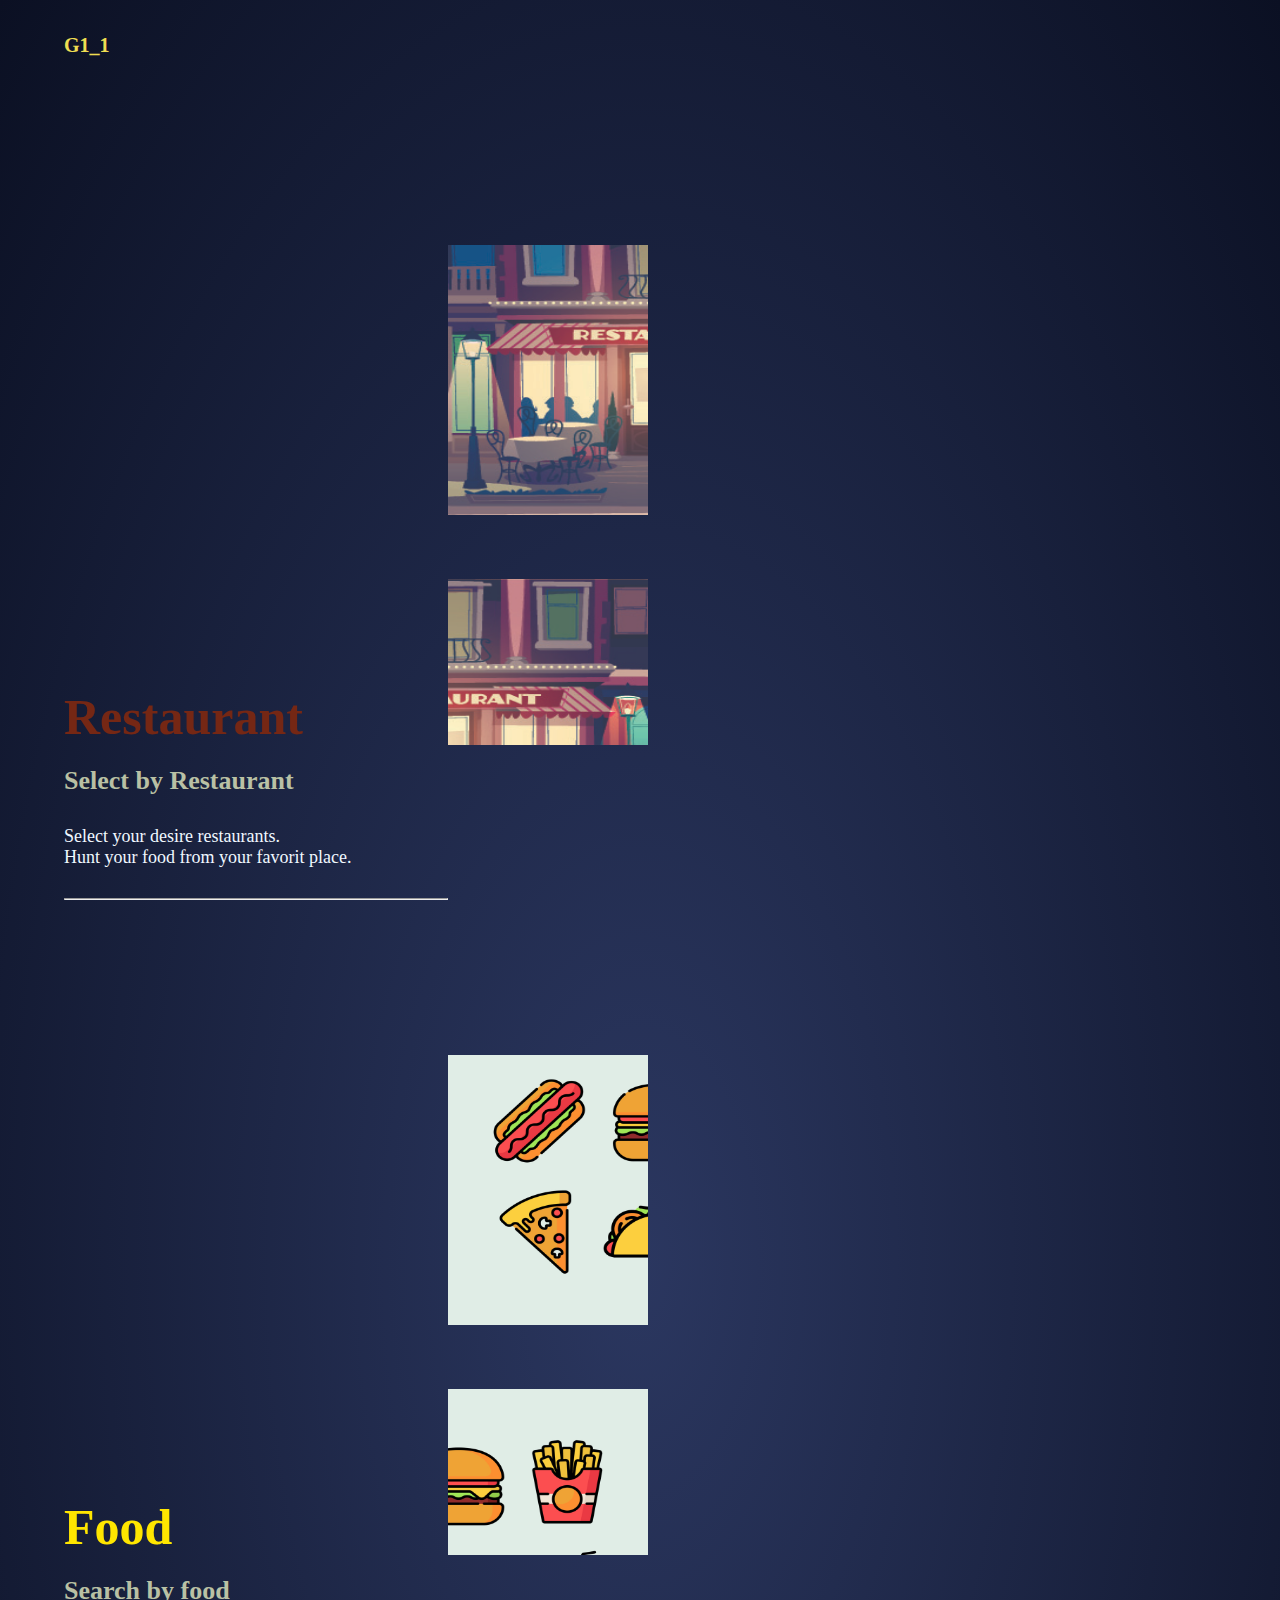
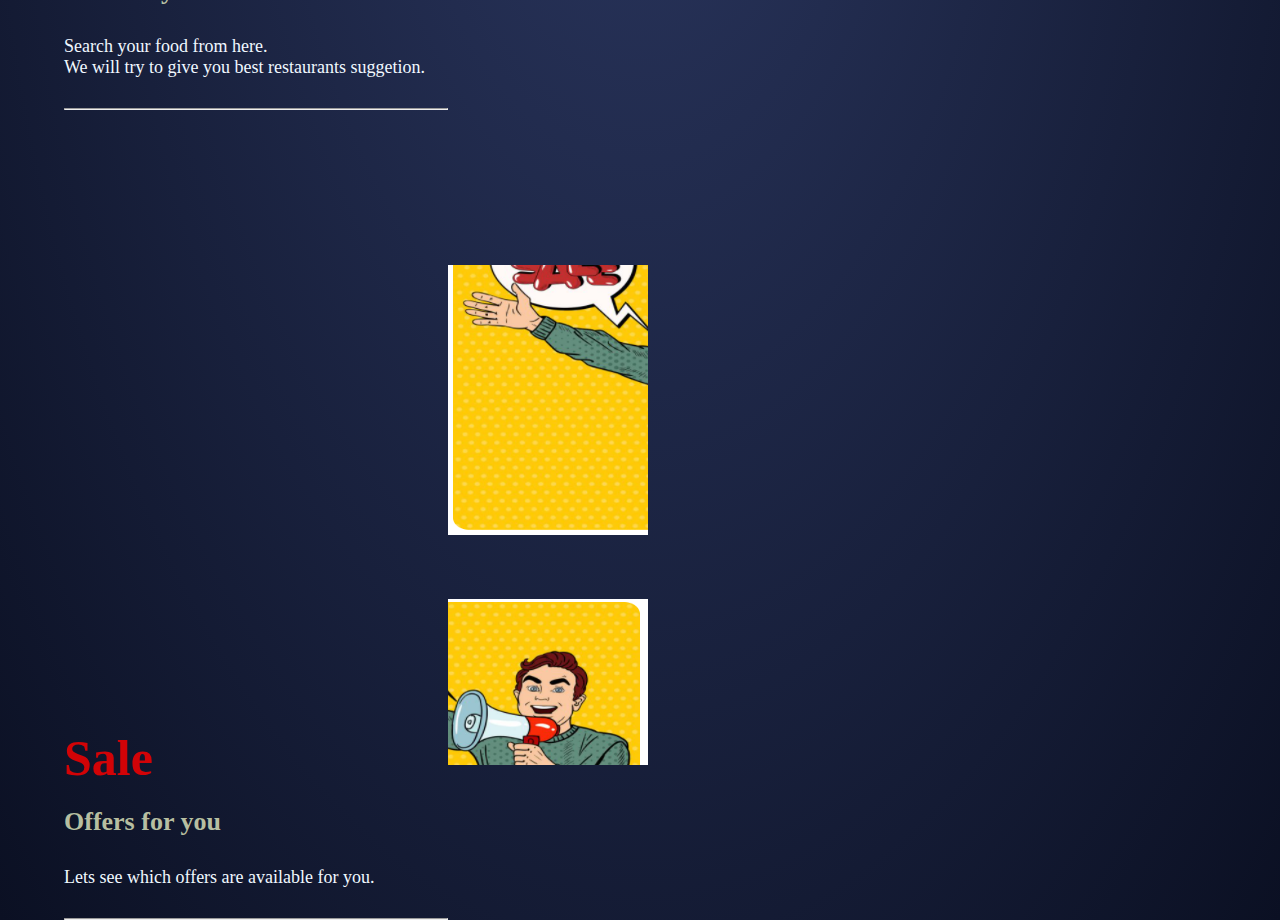
==== Project G1_1 restaurant assistant/View/about.html @ 8b8ab401 "another update" ====
<!DOCTYPE html>
<html lang="en">

<head>
    <meta charset="UTF-8">
    <meta http-equiv="X-UA-Compatible" content="IE=edge">
    <meta name="viewport" content="width=device-width, initial-scale=1.0">
    <title>About</title>
    <link rel="stylesheet" href="./Css/about.css">
</head>

<body>
    <div class="portfolio">
        <header>
            <nav>
                <h2 class="logo" style="color:rgb(238, 222, 82);">G1_1</h2>

            </nav>
            <main>
                <section class="page Restaurant">
                    <div class="details">
                        <h1 style="color:rgb(117, 39, 20);">Restaurant</h1>
                        <h2>Select by Restaurant</h2>
                        <p>Select your desire restaurants. <br> Hunt your food from your favorit place. </p>
                        <hr>
                    </div>
                    <div class="hero">
                        <img class="model-left" src="./Css/Img/funny_restaurant_poster_design_vector_533827-right.jpg" alt="Restaurant">
                        <img class="model-right" src="./Css/Img/funny_restaurant_poster_design_vector_533827.jpg" alt="Restaurant">

                    </div>
                </section>
                <section class="page Food">
                    <div class="details">
                        <h1 style="color:rgb(255, 230, 0);">Food</h1>
                        <h2>Search by food</h2>
                        <p>Search your food from here. <br> We will try to give you best restaurants suggetion. </p>
                        <hr>
                    </div>
                    <div class="hero">
                        <img class="model-left" src="./Css/Img/Summer-Food-Icons-left.jpg" alt="Food">
                        <img class="model-right" src="./Css/Img/Summer-Food-Icons-right.jpg" alt="Food">
                    </div>
                </section>
                <section class="page Sale">
                    <div class="details">
                        <h1 style="color:rgba(247, 0, 0, 0.842);">Sale</h1>
                        <h2>Offers for you</h2>
                        <p>Lets see which offers are available for you.</p>
                        <hr>
                    </div>
                    <div class="hero">
                        <img class="model-left" src="./Css/Img/sale-left.png" alt="Sale">
                        <img class="model-right" src="./Css/Img/sale-right.png" alt="Sale">
                    </div>
                </section>

            </main>

        </header>
    </div>

</body>

</html>
---- Project G1_1 restaurant assistant/View/Css/about.css ----
*,
*::before,
*::after {
    margin: 0;
    padding: 0;
    box-sizing: border-box;
}

body {
    font-family: PopLight;
}

.portfolio {
    color: whitesmoke;
    background: radial-gradient(rgba(43, 55, 96, 1), rgba(11, 16, 35, 1));
}

nav {
    min-height: 10vh;
    width: 90%;
    margin: auto;
    display: flex;
    justify-content: space-between;
    align-items: center;
    padding: 20px 0px;
}

.logo {
    font-size: 20px;
}

.page {
    min-height: 90vh;
    display: grid;
    grid-template-columns: 5% 1fr 1fr 1fr 5%;
}

.hero {
    overflow: hidden;
    height: 500px;
    align-self: center;
    justify-self: center;
}

.hero img {
    height: 300px;
    transition: transform 0.3s ease-out;
    cursor: pointer;
    width: 200px;
}

.model-right {
    transform: translate(0%, 10%);
}

.model-left {
    transform: translate(0%, -10%);
}

.hero:hover .model-right {
    transform: translate(0%, 0%);
}

.hero:hover .model-left {
    transform: translate(0%, 0%);
}

.details {
    grid-column: 2/3;
    align-self: end;
}

.details h1 {
    font-size: 50px;
    font-family: PopRegular;
}

.details h2 {
    font-size: 26px;
    padding: 20px 0px;
    color: rgba(223, 230, 189, 0.815);
}

.details p {
    font-size: 18px;
    padding: 10px 0px 30px 0px;
    color: aliceblue;
}
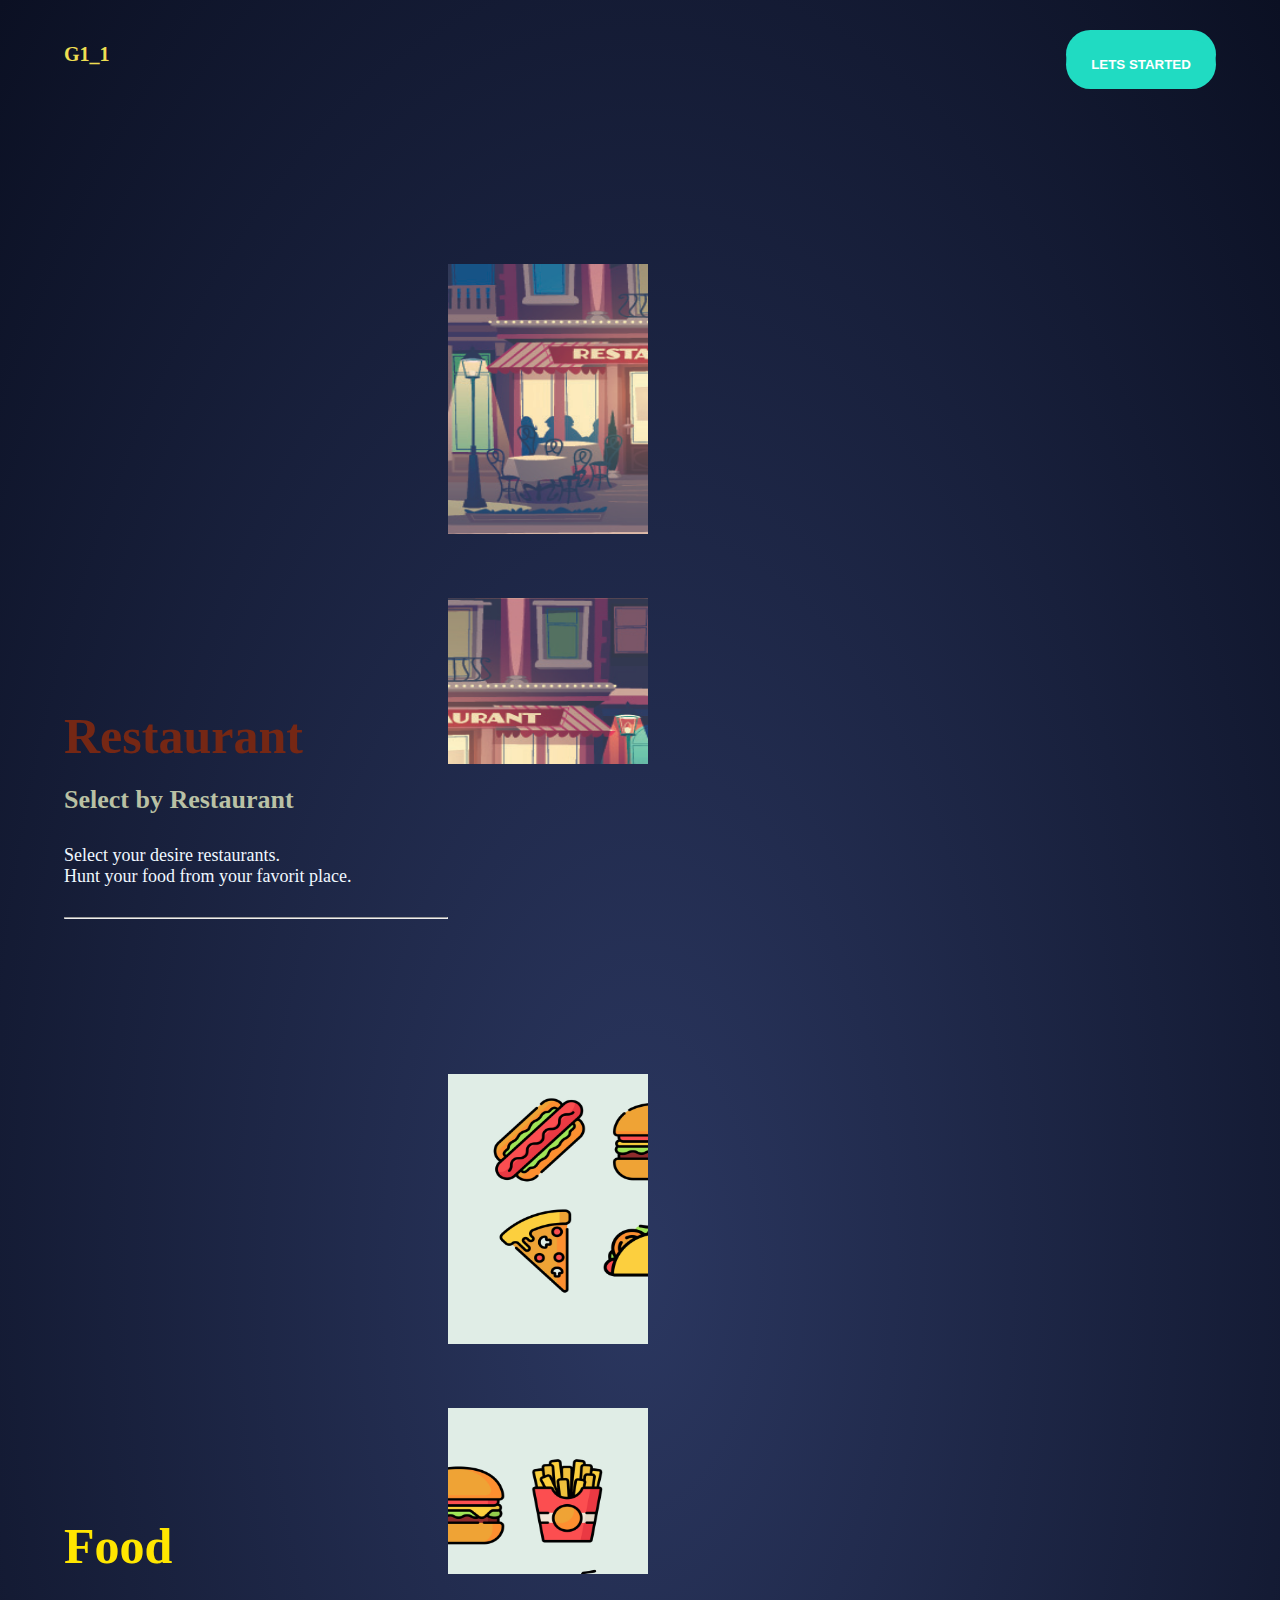
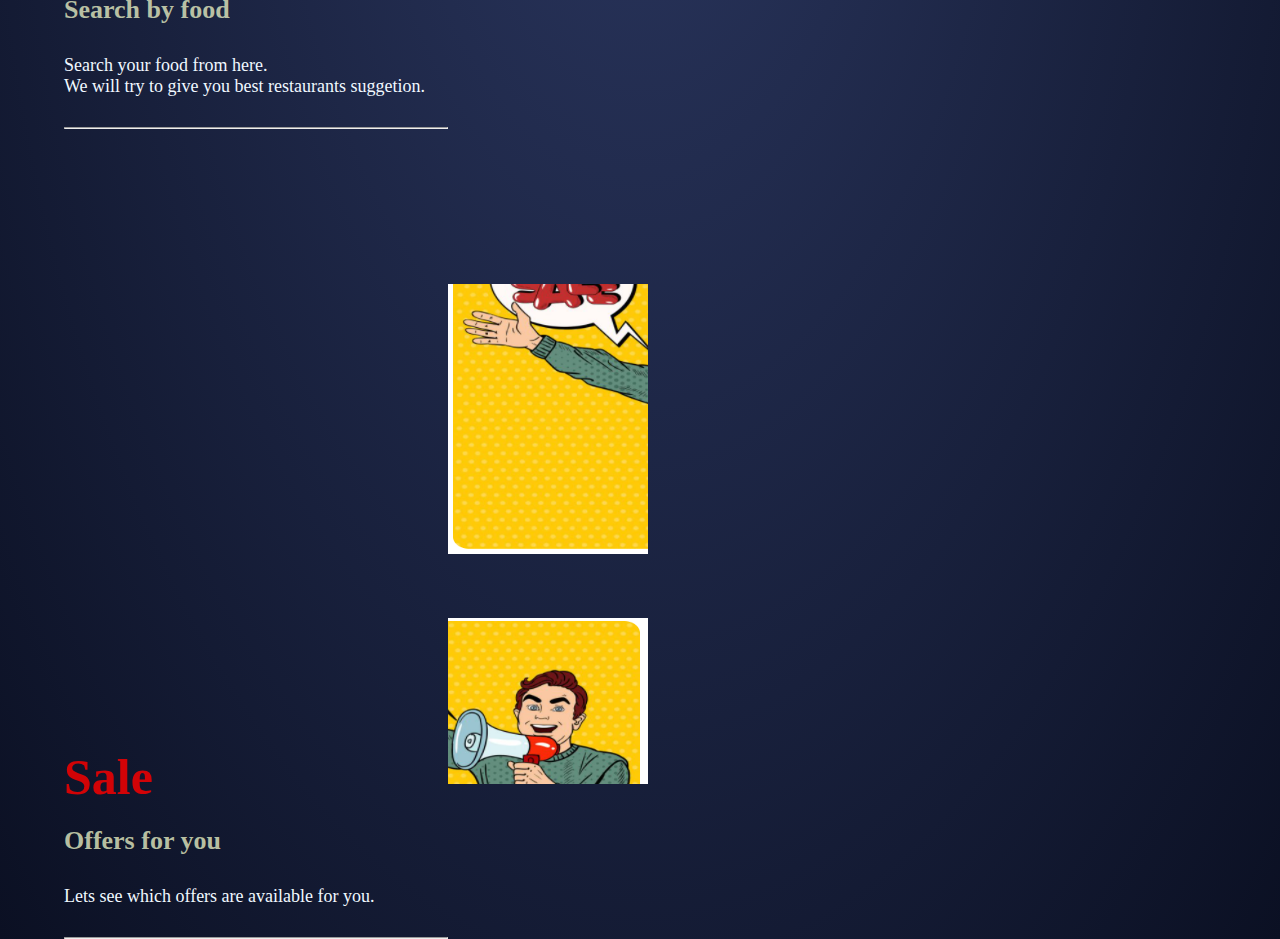
==== commit 55a2529f: "Update after designing part" ====
--- a/Project G1_1 restaurant assistant/View/about.html
+++ b/Project G1_1 restaurant assistant/View/about.html
@@ -14,6 +14,10 @@
         <header>
             <nav>
                 <h2 class="logo" style="color:rgb(238, 222, 82);">G1_1</h2>
+                <div class="btn">
+                    <a href="./Login.html"><input type="submit" class="btn" value="Lets Started" /></a>
+
+                </div>
 
             </nav>
             <main>
@@ -53,6 +57,7 @@
                         <img class="model-left" src="./Css/Img/sale-left.png" alt="Sale">
                         <img class="model-right" src="./Css/Img/sale-right.png" alt="Sale">
                     </div>
+
                 </section>
 
             </main>
@@ -60,6 +65,7 @@
         </header>
     </div>
 
+
 </body>
 
 </html>--- a/Project G1_1 restaurant assistant/View/Css/about.css
+++ b/Project G1_1 restaurant assistant/View/Css/about.css
@@ -85,4 +85,21 @@
     font-size: 18px;
     padding: 10px 0px 30px 0px;
     color: aliceblue;
+}
+
+.btn {
+    width: 150px;
+    height: 49px;
+    border: none;
+    outline: none;
+    border-radius: 48px;
+    cursor: pointer;
+    background-color: #20dbc2;
+    color: #fff;
+    text-transform: uppercase;
+    font-weight: 600;
+    margin: 10px 0;
+    transition: all 0.5s;
+    text-align: center;
+    float: right;
 }